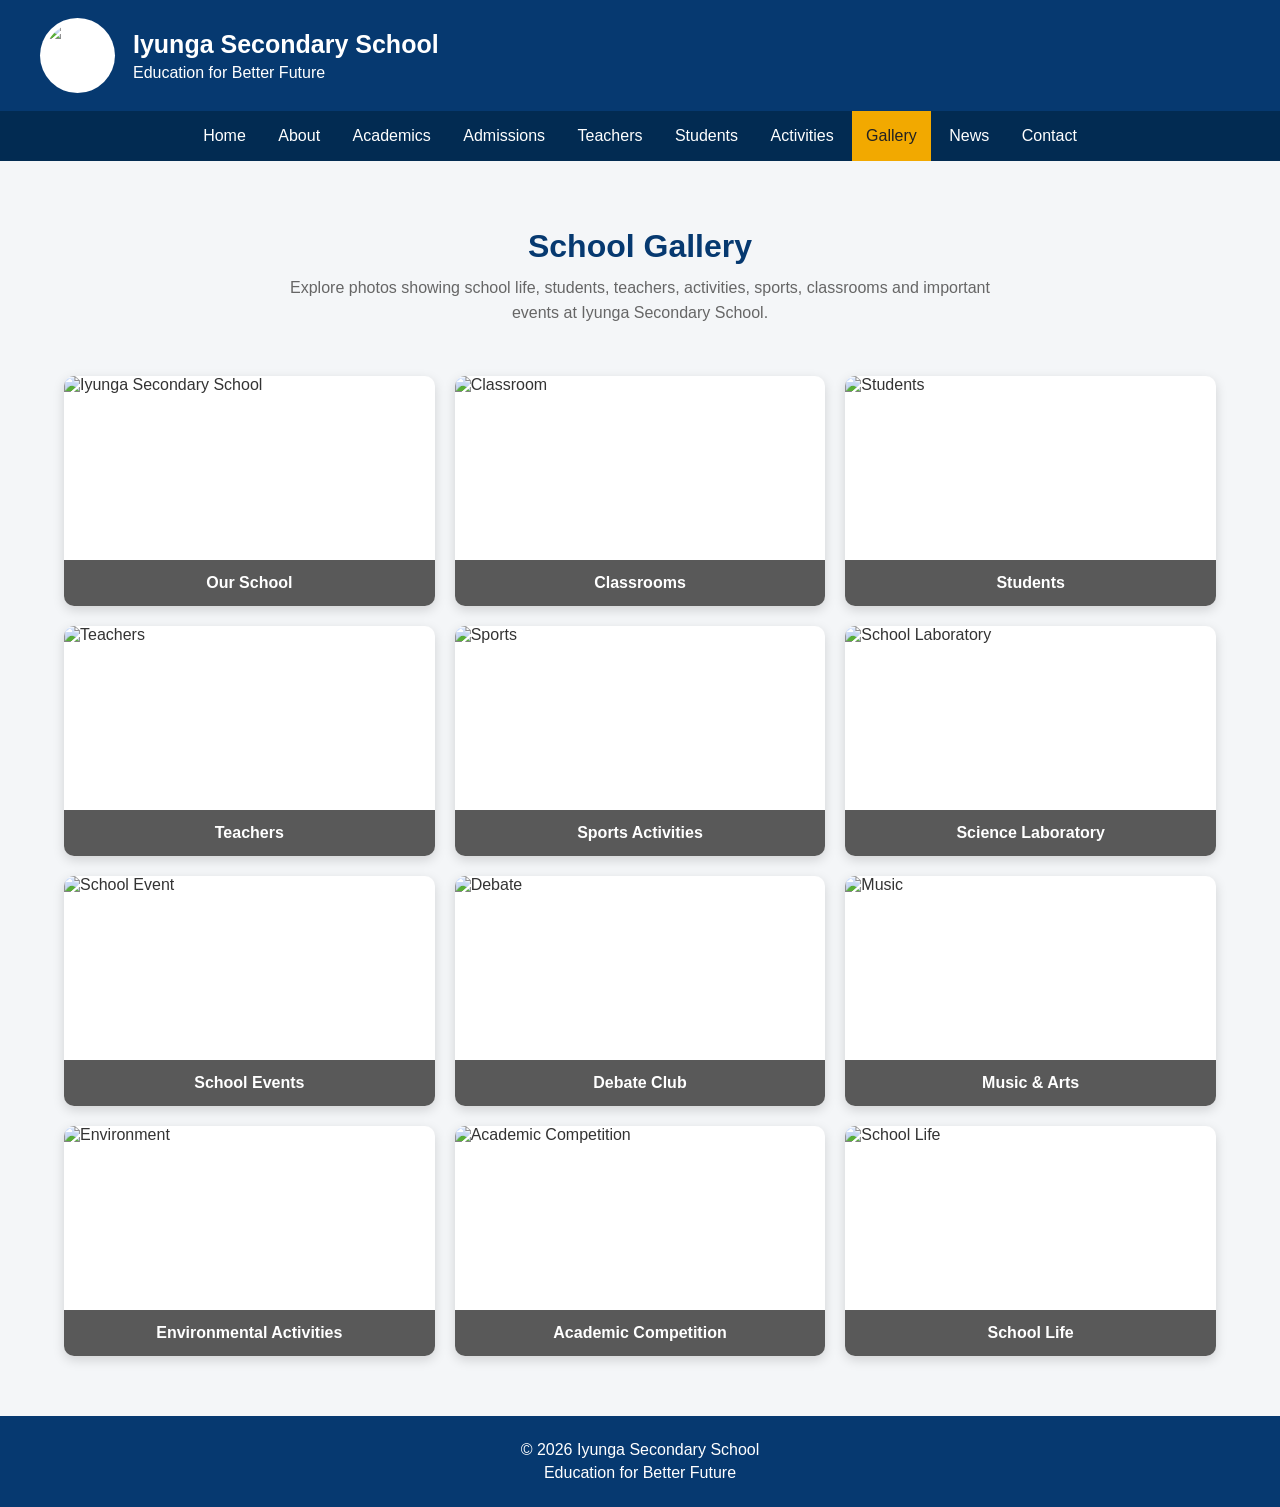
==== pages/gallery.html @ 6f6f97f2 "UPDATE" ====
<!DOCTYPE html>
<html lang="en">
<head>
    <meta charset="UTF-8">
    <meta name="viewport" content="width=device-width, initial-scale=1.0">

    <title>Gallery - Iyunga Secondary School</title>

    <style>
        * {
            box-sizing: border-box;
        }

        body {
            margin: 0;
            font-family: Arial, sans-serif;
            background: #f4f6f8;
            color: #333;
        }

        /* ================= HEADER ================= */

        header {
            background-color: #063970;
            color: white;
            padding: 18px 40px;
            display: flex;
            align-items: center;
        }

        .logo {
            width: 75px;
            height: 75px;
            object-fit: contain;
            background: white;
            border-radius: 50%;
            padding: 5px;
            margin-right: 18px;
        }

        .school-name h1 {
            margin: 0;
            font-size: 25px;
        }

        .school-name p {
            margin: 5px 0 0;
        }

        /* ================= NAVIGATION ================= */

        nav {
            background-color: #022b52;
            text-align: center;
        }

        nav a {
            display: inline-block;
            color: white;
            text-decoration: none;
            padding: 16px 14px;
        }

        nav a:hover,
        nav a.active {
            background-color: #f2a900;
            color: #222;
        }

        /* ================= PAGE TITLE ================= */

        .page-title {
            text-align: center;
            padding: 40px 20px 20px;
        }

        .page-title h2 {
            color: #063970;
            font-size: 32px;
            margin-bottom: 10px;
        }

        .page-title p {
            color: #666;
            max-width: 700px;
            margin: auto;
            line-height: 1.6;
        }

        /* ================= GALLERY ================= */

        .gallery-container {
            width: 90%;
            max-width: 1200px;
            margin: 30px auto 60px;

            display: grid;
            grid-template-columns: repeat(3, 1fr);
            gap: 20px;
        }

        .gallery-item {
            position: relative;
            height: 230px;
            overflow: hidden;
            border-radius: 10px;
            background: white;
            box-shadow: 0 4px 12px rgba(0,0,0,0.15);
            cursor: pointer;
        }

        .gallery-item img {
            width: 100%;
            height: 100%;
            object-fit: cover;
            display: block;
            transition: transform 0.4s;
        }

        .gallery-item:hover img {
            transform: scale(1.08);
        }

        /* Image caption */

        .caption {
            position: absolute;
            bottom: 0;
            left: 0;
            right: 0;

            padding: 14px;

            background: rgba(0, 0, 0, 0.65);
            color: white;

            text-align: center;
            font-weight: bold;
        }

        /* ================= FOOTER ================= */

        footer {
            background-color: #063970;
            color: white;
            text-align: center;
            padding: 20px;
        }

        footer p {
            margin: 5px;
        }

        /* ================= LIGHTBOX ================= */

        .lightbox {
            display: none;

            position: fixed;
            z-index: 1000;

            top: 0;
            left: 0;

            width: 100%;
            height: 100%;

            background: rgba(0,0,0,0.9);

            justify-content: center;
            align-items: center;
        }

        .lightbox img {
            max-width: 90%;
            max-height: 85%;

            border-radius: 8px;
        }

        .close {
            position: absolute;

            top: 25px;
            right: 40px;

            color: white;

            font-size: 40px;

            cursor: pointer;
        }

        /* ================= MOBILE ================= */

        @media (max-width: 900px) {

            .gallery-container {
                grid-template-columns: repeat(2, 1fr);
            }
        }

        @media (max-width: 600px) {

            header {
                padding: 15px;
            }

            .logo {
                width: 60px;
                height: 60px;
            }

            .school-name h1 {
                font-size: 19px;
            }

            nav a {
                display: block;
                padding: 10px;
            }

            .gallery-container {
                grid-template-columns: 1fr;
            }

            .page-title h2 {
                font-size: 26px;
            }

            .close {
                right: 20px;
            }
        }
    </style>
</head>

<body>

    <!-- ================= HEADER ================= -->

    <header>

        <img
            src="../images/logo.jpeg"
            alt="Iyunga Secondary School Logo"
            class="logo"
        >

        <div class="school-name">

            <h1>Iyunga Secondary School</h1>

            <p>Education for Better Future</p>

        </div>

    </header>


    <!-- ================= NAVIGATION ================= -->

    <nav>

        <a href="../index.html">
            Home
        </a>

        <a href="about.html">
            About
        </a>

        <a href="academics.html">
            Academics
        </a>

        <a href="admissions.html">
            Admissions
        </a>

        <a href="teachers.html">
            Teachers
        </a>

        <a href="students.html">
            Students
        </a>

        <a href="activities.html">
            Activities
        </a>

        <a href="gallery.html" class="active">
            Gallery
        </a>

        <a href="news.html">
            News
        </a>

        <a href="contact.html">
            Contact
        </a>

    </nav>


    <!-- ================= PAGE TITLE ================= -->

    <section class="page-title">

        <h2>School Gallery</h2>

        <p>
            Explore photos showing school life, students,
            teachers, activities, sports, classrooms and
            important events at Iyunga Secondary School.
        </p>

    </section>


    <!-- ================= GALLERY ================= -->

    <section class="gallery-container">


        <!-- SCHOOL -->

        <div class="gallery-item"
             onclick="openImage('../images/building.jpeg')">

            <img
                src="../images/building.jpeg"
                alt="Iyunga Secondary School"
            >

            <div class="caption">
                Our School
            </div>

        </div>


        <!-- CLASSROOM -->

        <div class="gallery-item"
             onclick="openImage('../images/classroom.jpeg')">

            <img
                src="../images/events.jpeg"
                alt="Classroom"
            >

            <div class="caption">
                Classrooms
            </div>

        </div>


        <!-- STUDENTS -->

        <div class="gallery-item"
             onclick="openImage('../images/students.jpeg')">

            <img
                src="../images/students.jpeg"
                alt="Students"
            >

            <div class="caption">
                Students
            </div>

        </div>


        <!-- TEACHERS -->

        <div class="gallery-item"
             onclick="openImage('../images/teachers.jpeg')">

            <img
                src="../images/teachers.jpeg"
                alt="Teachers"
            >

            <div class="caption">
                Teachers
            </div>

        </div>


        <!-- SPORTS -->

        <div class="gallery-item"
             onclick="openImage('../images/sports.jpeg')">

            <img
                src="../images/sports.jpeg"
                alt="Sports"
            >

            <div class="caption">
                Sports Activities
            </div>

        </div>


        <!-- LABORATORY -->

        <div class="gallery-item"
             onclick="openImage('../images/laboratory.jpeg')">

            <img
                src="../images/laboratory.jpeg"
                alt="School Laboratory"
            >

            <div class="caption">
                Science Laboratory
            </div>

        </div>


        <!-- SCHOOL EVENT -->

        <div class="gallery-item"
             onclick="openImage('../images/event.jpeg')">

            <img
                src="../images/events.jpeg"
                alt="School Event"
            >

            <div class="caption">
                School Events
            </div>

        </div>


        <!-- DEBATE -->

        <div class="gallery-item"
             onclick="openImage('../images/debate.jpeg')">

            <img
                src="../images/debate.jpeg"
                alt="Debate"
            >

            <div class="caption">
                Debate Club
            </div>

        </div>


        <!-- MUSIC -->

        <div class="gallery-item"
             onclick="openImage('../images/music.jpeg')">

            <img
                src="../images/music.jpeg"
                alt="Music"
            >

            <div class="caption">
                Music & Arts
            </div>

        </div>


        <!-- ENVIRONMENT -->

        <div class="gallery-item"
             onclick="openImage('../images/environment.jpeg')">

            <img
                src="../images/environment.jpeg"
                alt="Environment"
            >

            <div class="caption">
                Environmental Activities
            </div>

        </div>


        <!-- ACADEMIC -->

        <div class="gallery-item"
             onclick="openImage('../images/academic.jpeg')">

            <img
                src="../images/academic.jpeg"
                alt="Academic Competition"
            >

            <div class="caption">
                Academic Competition
            </div>

        </div>


        <!-- SCHOOL LIFE -->

        <div class="gallery-item"
             onclick="openImage('../images/life.png')">

            <img
                src="../images/life.png"
                alt="School Life"
            >

            <div class="caption">
                School Life
            </div>

        </div>

    </section>


    <!-- ================= LIGHTBOX ================= -->

    <div class="lightbox" id="lightbox">

        <span class="close"
              onclick="closeImage()">
            &times;
        </span>

        <img id="lightbox-image" src="" alt="Gallery Image">

    </div>


    <!-- ================= FOOTER ================= -->

    <footer>

        <p>
            &copy; 2026 Iyunga Secondary School
        </p>

        <p>
            Education for Better Future
        </p>

    </footer>


    <!-- ================= JAVASCRIPT ================= -->

    <script>

        function openImage(image) {

            document.getElementById("lightbox-image").src = image;

            document.getElementById("lightbox").style.display = "flex";

        }


        function closeImage() {

            document.getElementById("lightbox").style.display = "none";

        }

    </script>

</body>
</html>
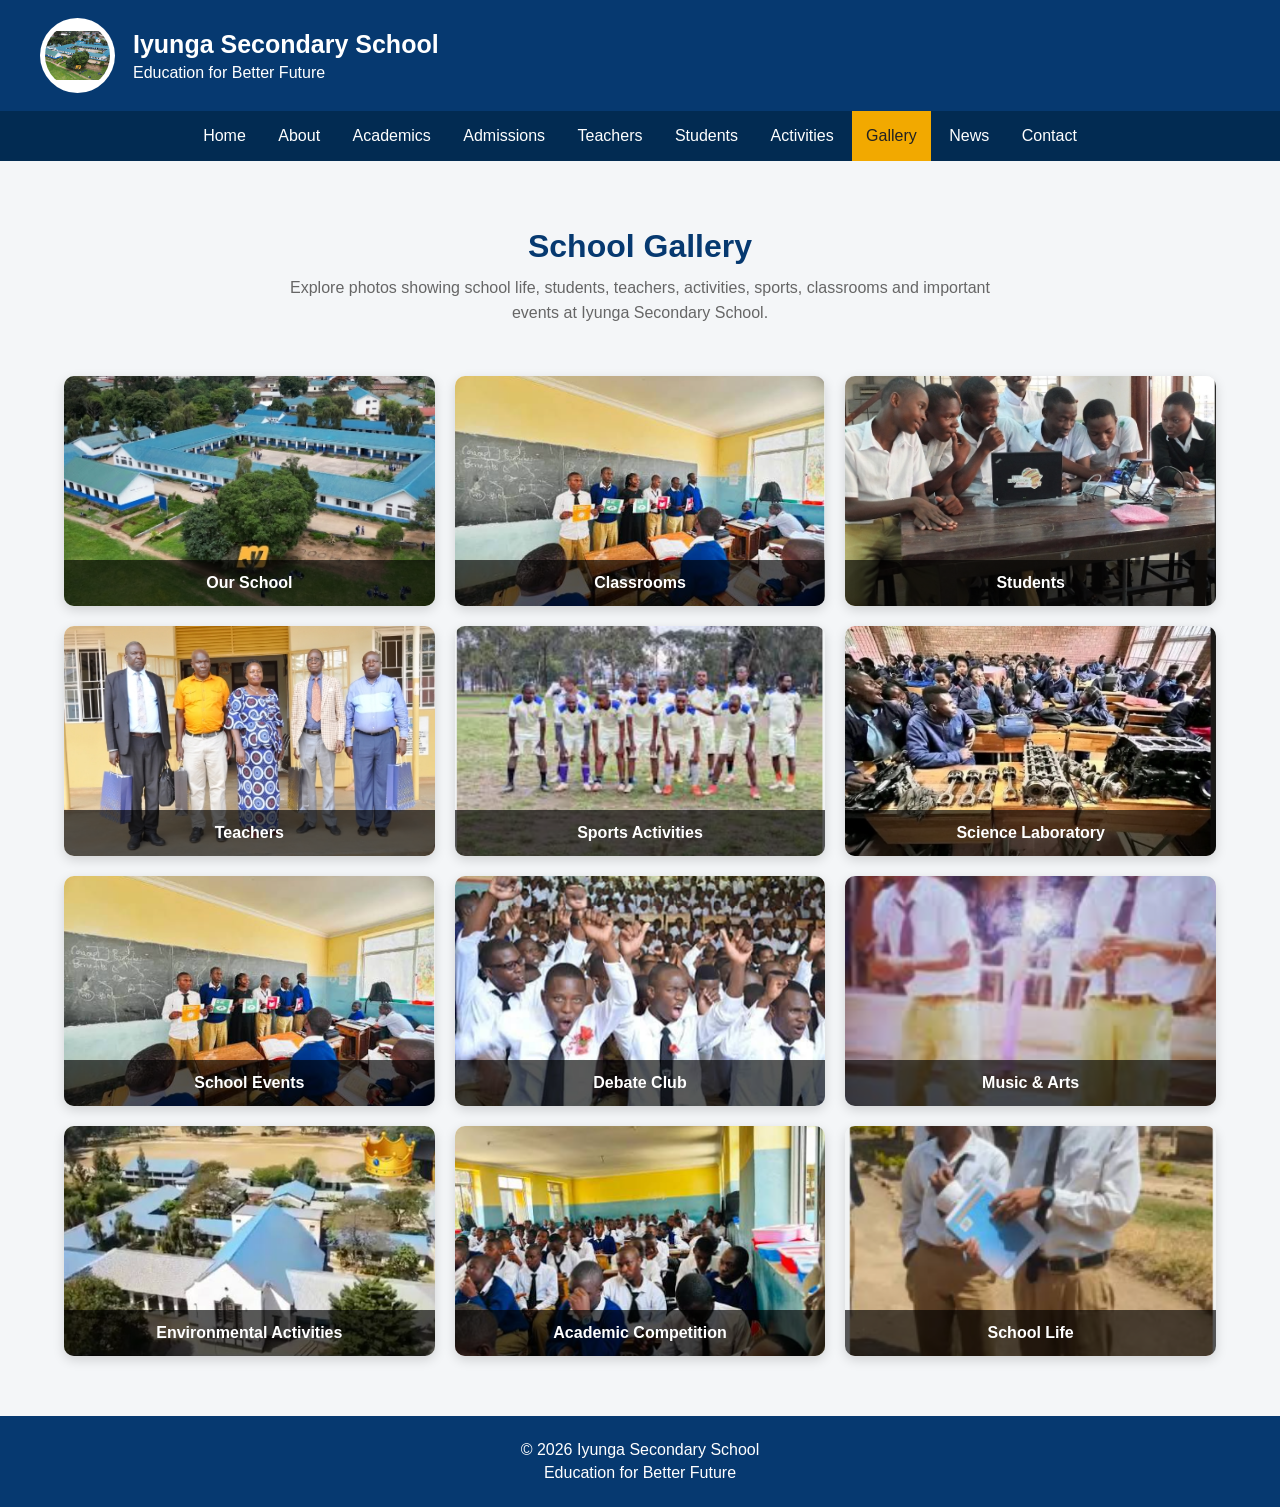
==== commit 132f3333: "Update gallery.html" ====
--- a/pages/gallery.html
+++ b/pages/gallery.html
@@ -348,7 +348,7 @@
              onclick="openImage('../images/classroom.jpeg')">
 
             <img
-                src="../images/events.jpeg"
+                src="../images/event.jpeg"
                 alt="Classroom"
             >
 
@@ -433,7 +433,7 @@
              onclick="openImage('../images/event.jpeg')">
 
             <img
-                src="../images/events.jpeg"
+                src="../images/event.jpeg"
                 alt="School Event"
             >
 
